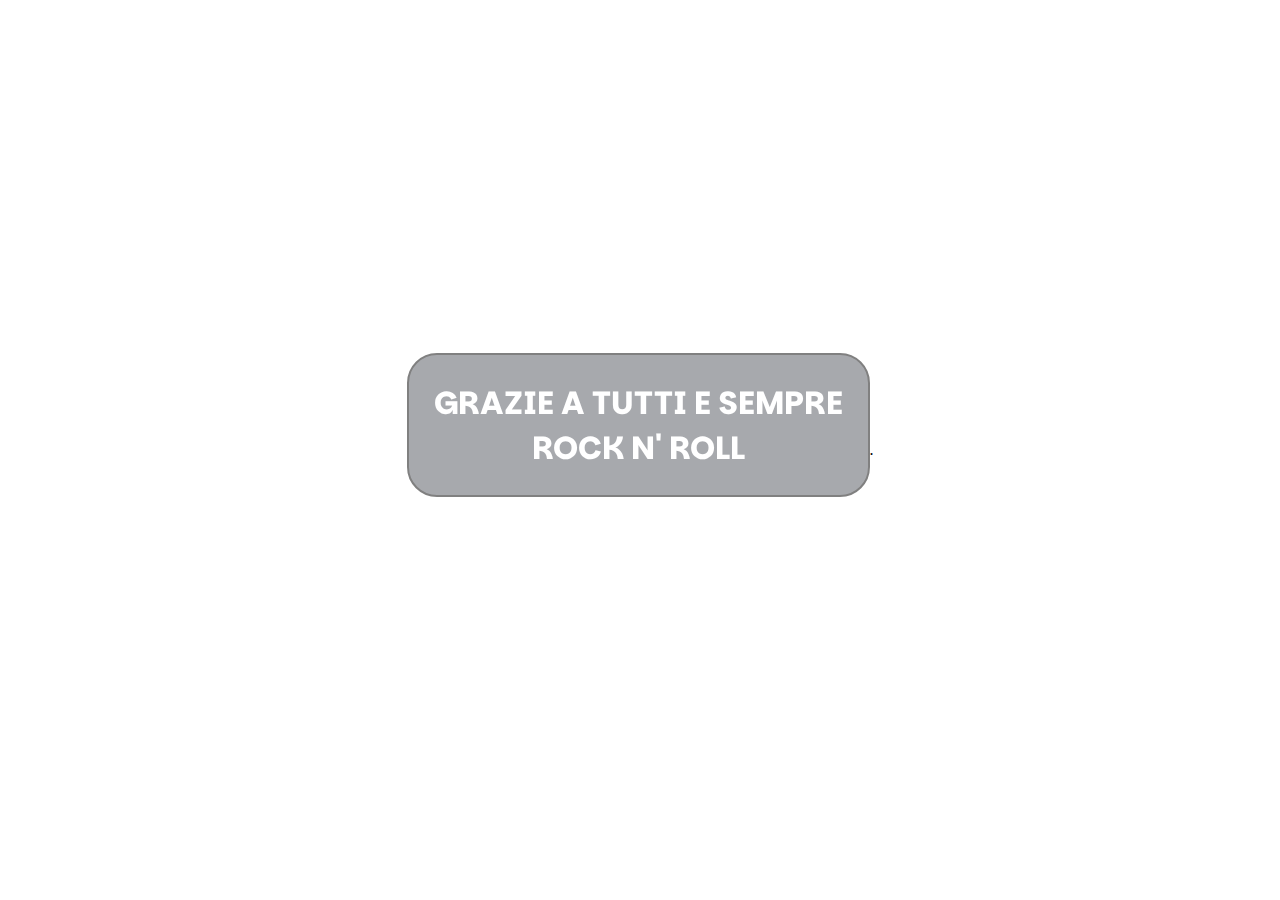
==== secondo.html @ 4b40b78f "Add files via upload" ====
<html lang="en">
<head>
    <meta charset="UTF-8">
    <meta name="viewport" content="width=device-width, initial-scale=1.0">
    <title>Document</title>
    <link rel="stylesheet" href="secondo.css">
</head>
<body>
    <div class="fadingBackground">
        <h1>GRAZIE A TUTTI E SEMPRE <br>ROCK N' ROLL</h1>
    </div>

    <p class="paragraph">.</p>
</body>
</html>
---- secondo.css ----
@import url('https://fonts.googleapis.com/css2?family=Barlow:ital,wght@0,100;0,200;0,300;0,400;0,500;0,600;0,700;0,800;0,900;1,100;1,200;1,300;1,400;1,500;1,600;1,700;1,800;1,900&family=Playwrite+HR+Lijeva:wght@100..400&display=swap');
@import url('https://fonts.googleapis.com/css2?family=Barlow:ital,wght@0,100;0,200;0,300;0,400;0,500;0,600;0,700;0,800;0,900;1,100;1,200;1,300;1,400;1,500;1,600;1,700;1,800;1,900&family=Parkinsans:wght@300..800&family=Playwrite+HR+Lijeva:wght@100..400&display=swap');

*{
    margin: 0;
    padding: 0;
    box-sizing: border-box;
}

body{
    background-image: url(Images/Prova.jpg);
    display: flex;
    height: 100%;
    width: 100%;
    justify-content: center;
    align-items: center;
}

h1{
    width: max-content;
    height: max-content;
    display: flex;
    flex-direction: column;
    font-family: 'parkinsans';
    text-align: center;
    color: white;
}

.fadingBackground{
    display: flex;
    height: max-content;
    width: max-content;
    align-self: center;
    text-align: center;
    justify-content: center;
    background: rgba(34,40,49,0.4);
    backdrop-filter: blur(14px);
    margin-bottom: 50px;
    padding: 25px;
    border-radius: 30px;
    border: 2px solid gray;
}




@media (max-width: 480px) {
    h1{
        font-size: 20px;
        width: 260px;
        height: max-content;
        display: flex;
        flex-direction: column;
        font-family: 'parkinsans';
        text-align: center;
        color: white;
    }

}
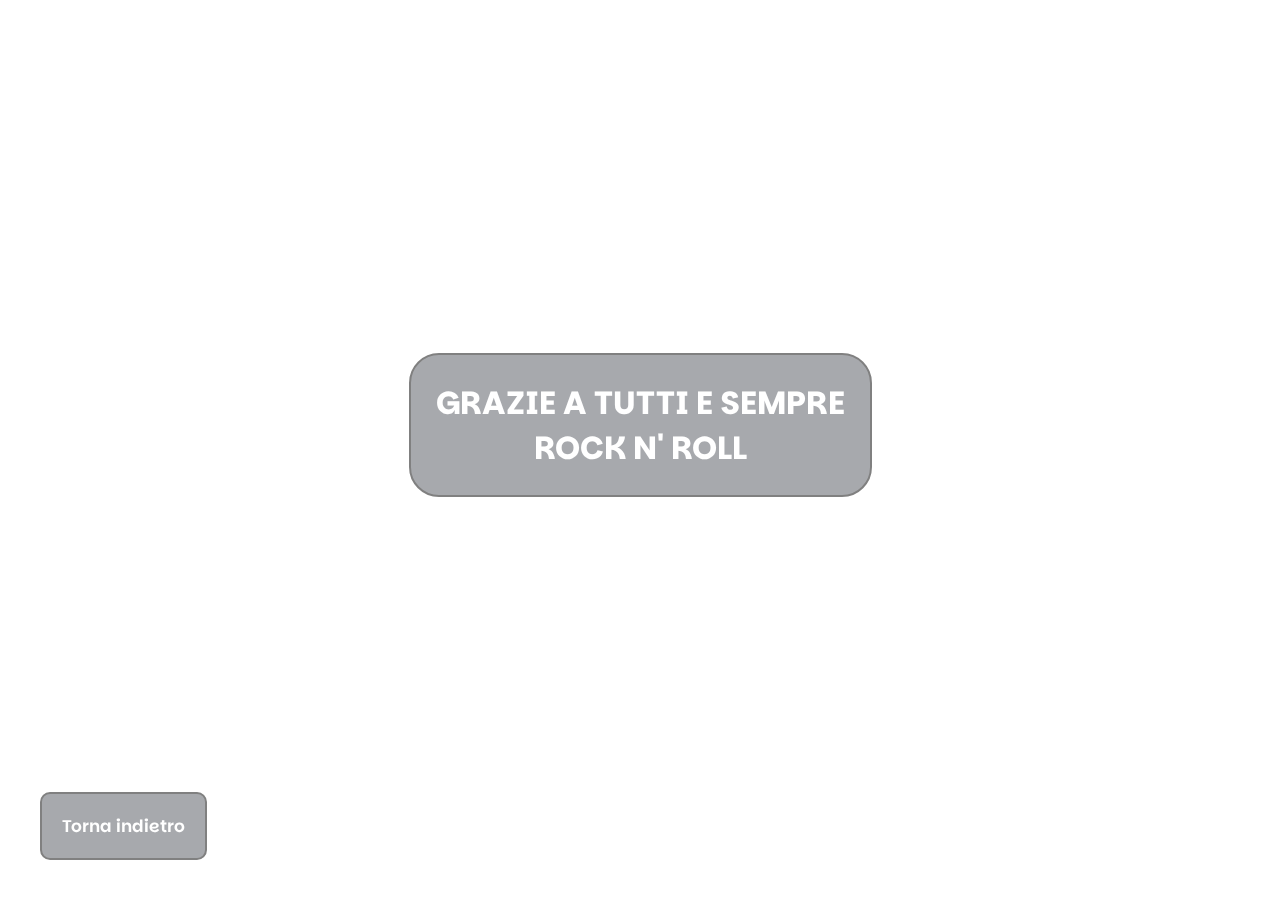
==== commit f6c85a53: "Add files via upload" ====
--- a/secondo.html
+++ b/secondo.html
@@ -10,6 +10,8 @@
         <h1>GRAZIE A TUTTI E SEMPRE <br>ROCK N' ROLL</h1>
     </div>
 
-    <p class="paragraph">.</p>
+    <button class="button">Torna indietro</button>
+
+    <!-- <p class="paragraph">.</p> -->
 </body>
 </html>--- a/secondo.css
+++ b/secondo.css
@@ -41,6 +41,22 @@
     border: 2px solid gray;
 }
 
+.button{
+    position: absolute;
+    left: 0;
+    bottom: 0;
+    margin-bottom: 40px;
+    margin-left: 40px;
+    font-family: "parkinsans";
+    padding: 20px;
+    font-size: 17px;
+    background: rgba(34,40,49,0.4);
+    backdrop-filter: blur(14px);
+    border: 2px solid gray;
+    border-radius: 10px;
+    color: white;
+    font-weight: 600;
+}
 
 
 
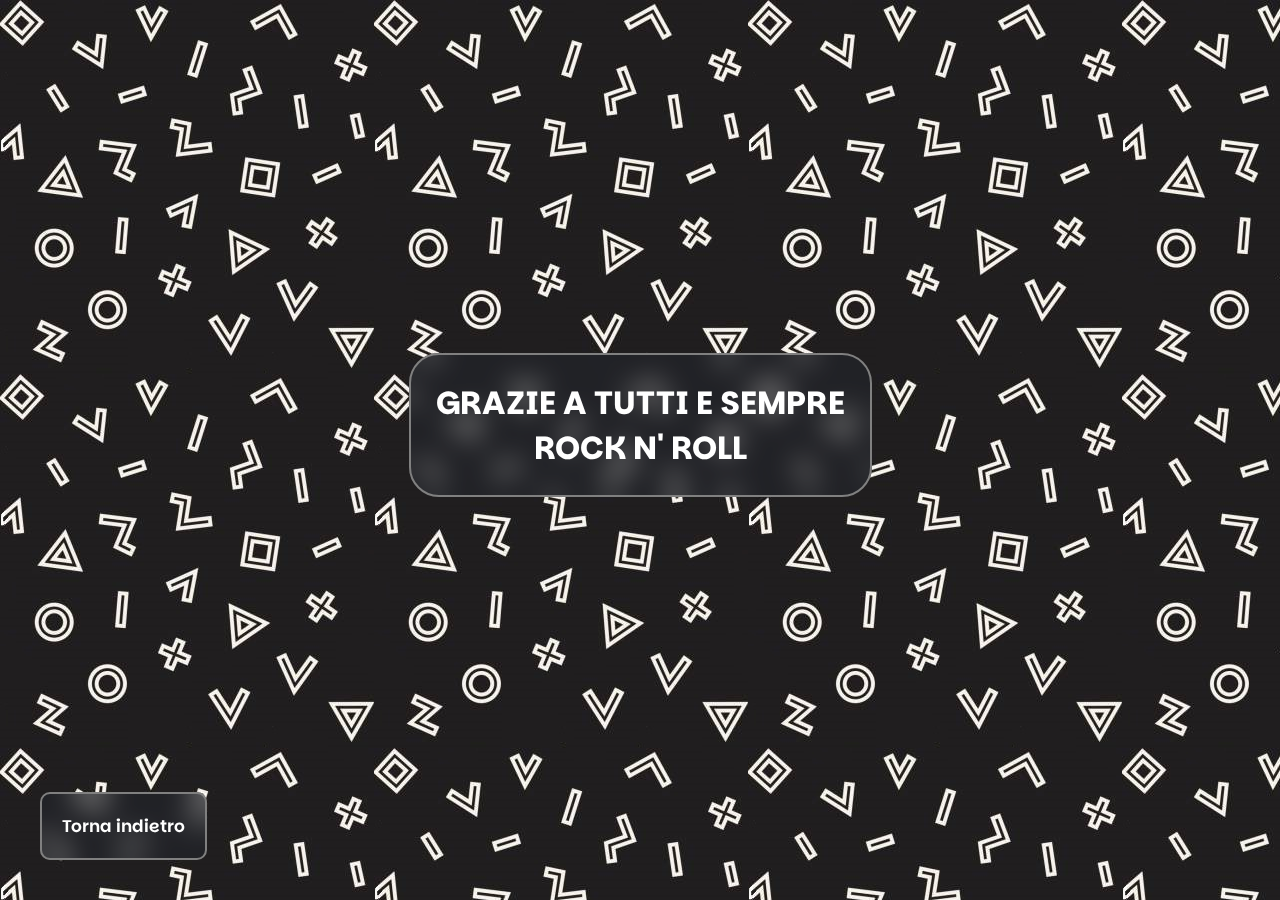
==== commit 779ee82a: "Add files via upload" ====
--- a/secondo.html
+++ b/secondo.html
@@ -10,8 +10,10 @@
         <h1>GRAZIE A TUTTI E SEMPRE <br>ROCK N' ROLL</h1>
     </div>
 
-    <button class="button">Torna indietro</button>
+    <button id="button" class="button">Torna indietro</button>
 
     <!-- <p class="paragraph">.</p> -->
 </body>
+
+<script src="secondo.js"></script>
 </html>--- a/secondo.css
+++ b/secondo.css
@@ -8,7 +8,7 @@
 }
 
 body{
-    background-image: url(Images/Prova.jpg);
+    background-image: url(Prova.jpg);
     display: flex;
     height: 100%;
     width: 100%;
@@ -56,6 +56,7 @@
     border-radius: 10px;
     color: white;
     font-weight: 600;
+    cursor: pointer;
 }
 
 
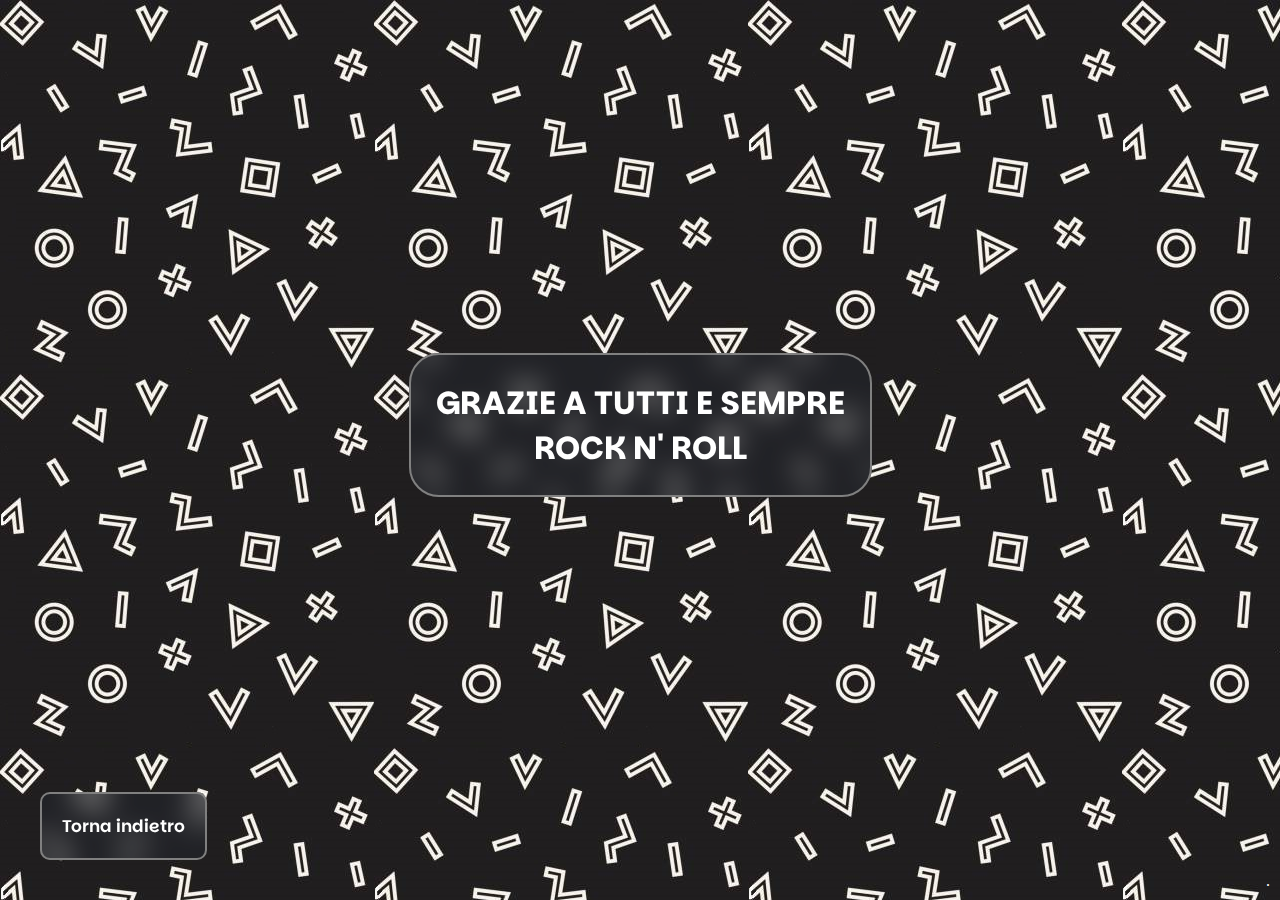
==== commit 9b42df4e: "Add files via upload" ====
--- a/secondo.html
+++ b/secondo.html
@@ -12,7 +12,7 @@
 
     <button id="button" class="button">Torna indietro</button>
 
-    <!-- <p class="paragraph">.</p> -->
+    <p class="paragraph">.</p> 
 </body>
 
 <script src="secondo.js"></script>
--- a/secondo.css
+++ b/secondo.css
@@ -59,6 +59,13 @@
     cursor: pointer;
 }
 
+.paragraph{
+    position: absolute;
+    right: 10px;
+    bottom: 10px;
+    color: white;
+
+}
 
 
 @media (max-width: 480px) {
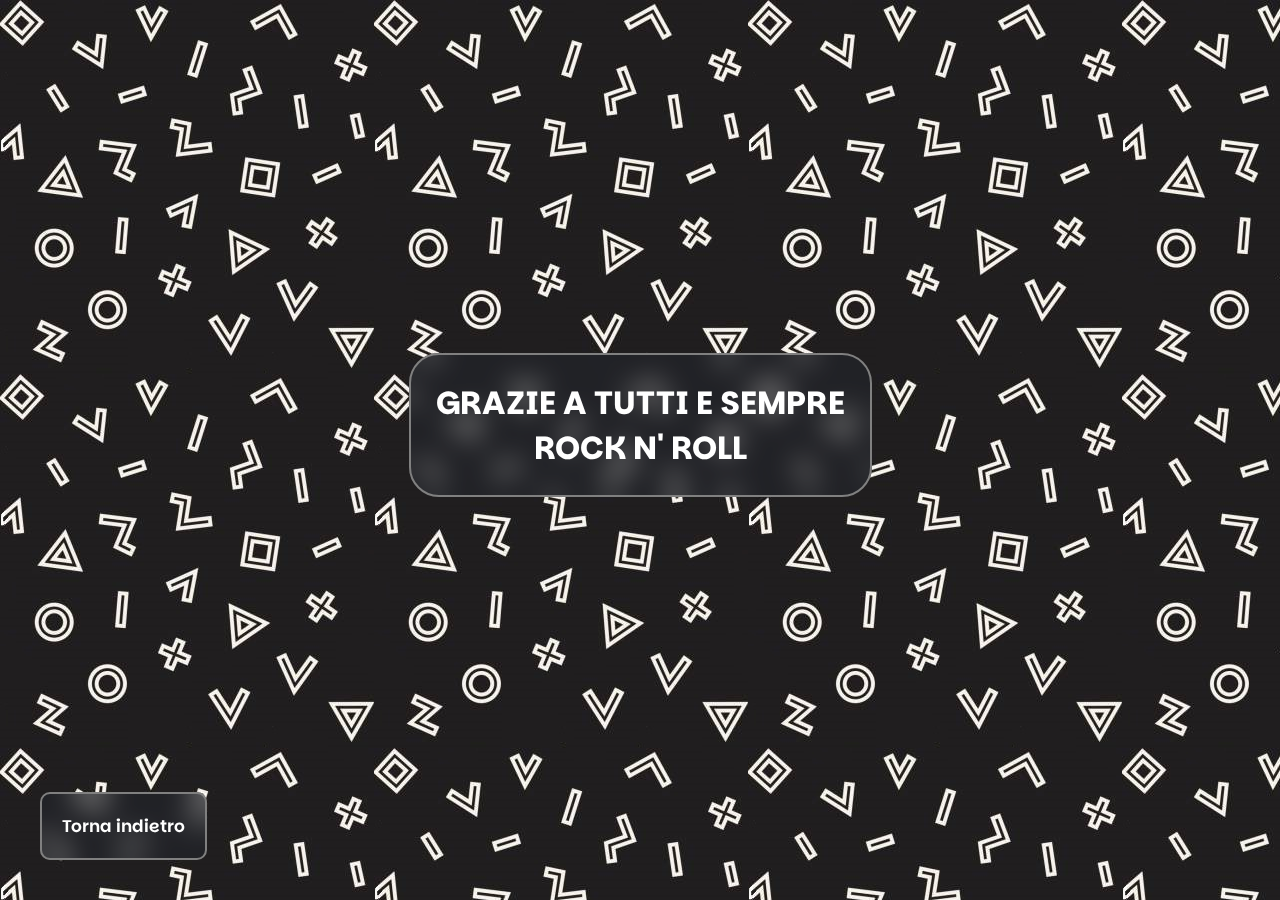
==== commit 37156885: "Update secondo.html" ====
--- a/secondo.html
+++ b/secondo.html
@@ -11,9 +11,7 @@
     </div>
 
     <button id="button" class="button">Torna indietro</button>
-
-    <p class="paragraph">.</p> 
 </body>
 
 <script src="secondo.js"></script>
-</html>+</html>
--- a/secondo.css
+++ b/secondo.css
@@ -60,11 +60,18 @@
 }
 
 .paragraph{
+    opacity: 100%;
+    cursor: default;
     position: absolute;
     right: 10px;
     bottom: 10px;
     color: white;
 
+}
+
+.box{
+    width: 10px;
+    height: 10px;
 }
 
 
@@ -80,4 +87,4 @@
         color: white;
     }
 
-}+}
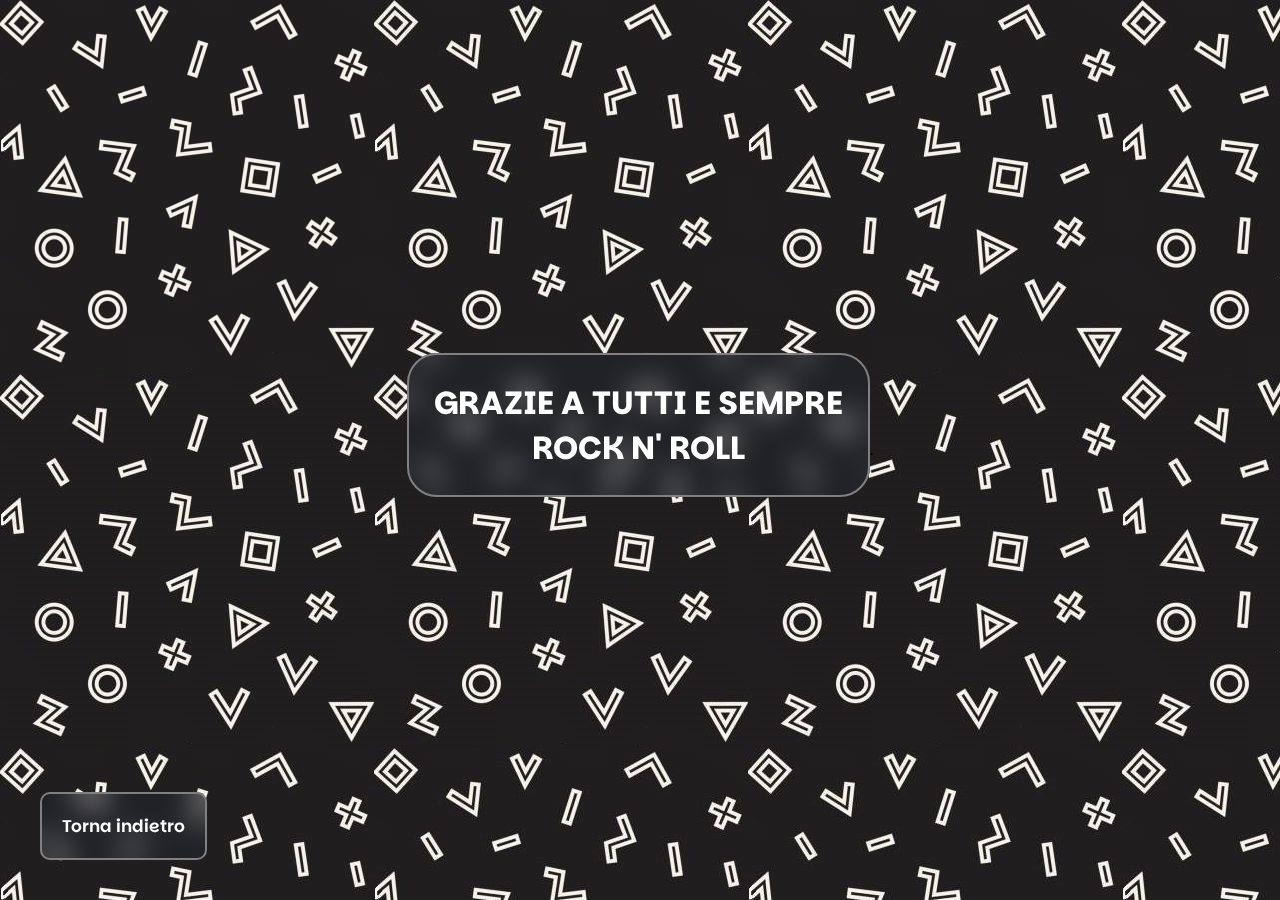
==== commit 450179f9: "Update secondo.html" ====
--- a/secondo.html
+++ b/secondo.html
@@ -11,6 +11,8 @@
     </div>
 
     <button id="button" class="button">Torna indietro</button>
+
+    <p id="serto">.</p>
 </body>
 
 <script src="secondo.js"></script>
